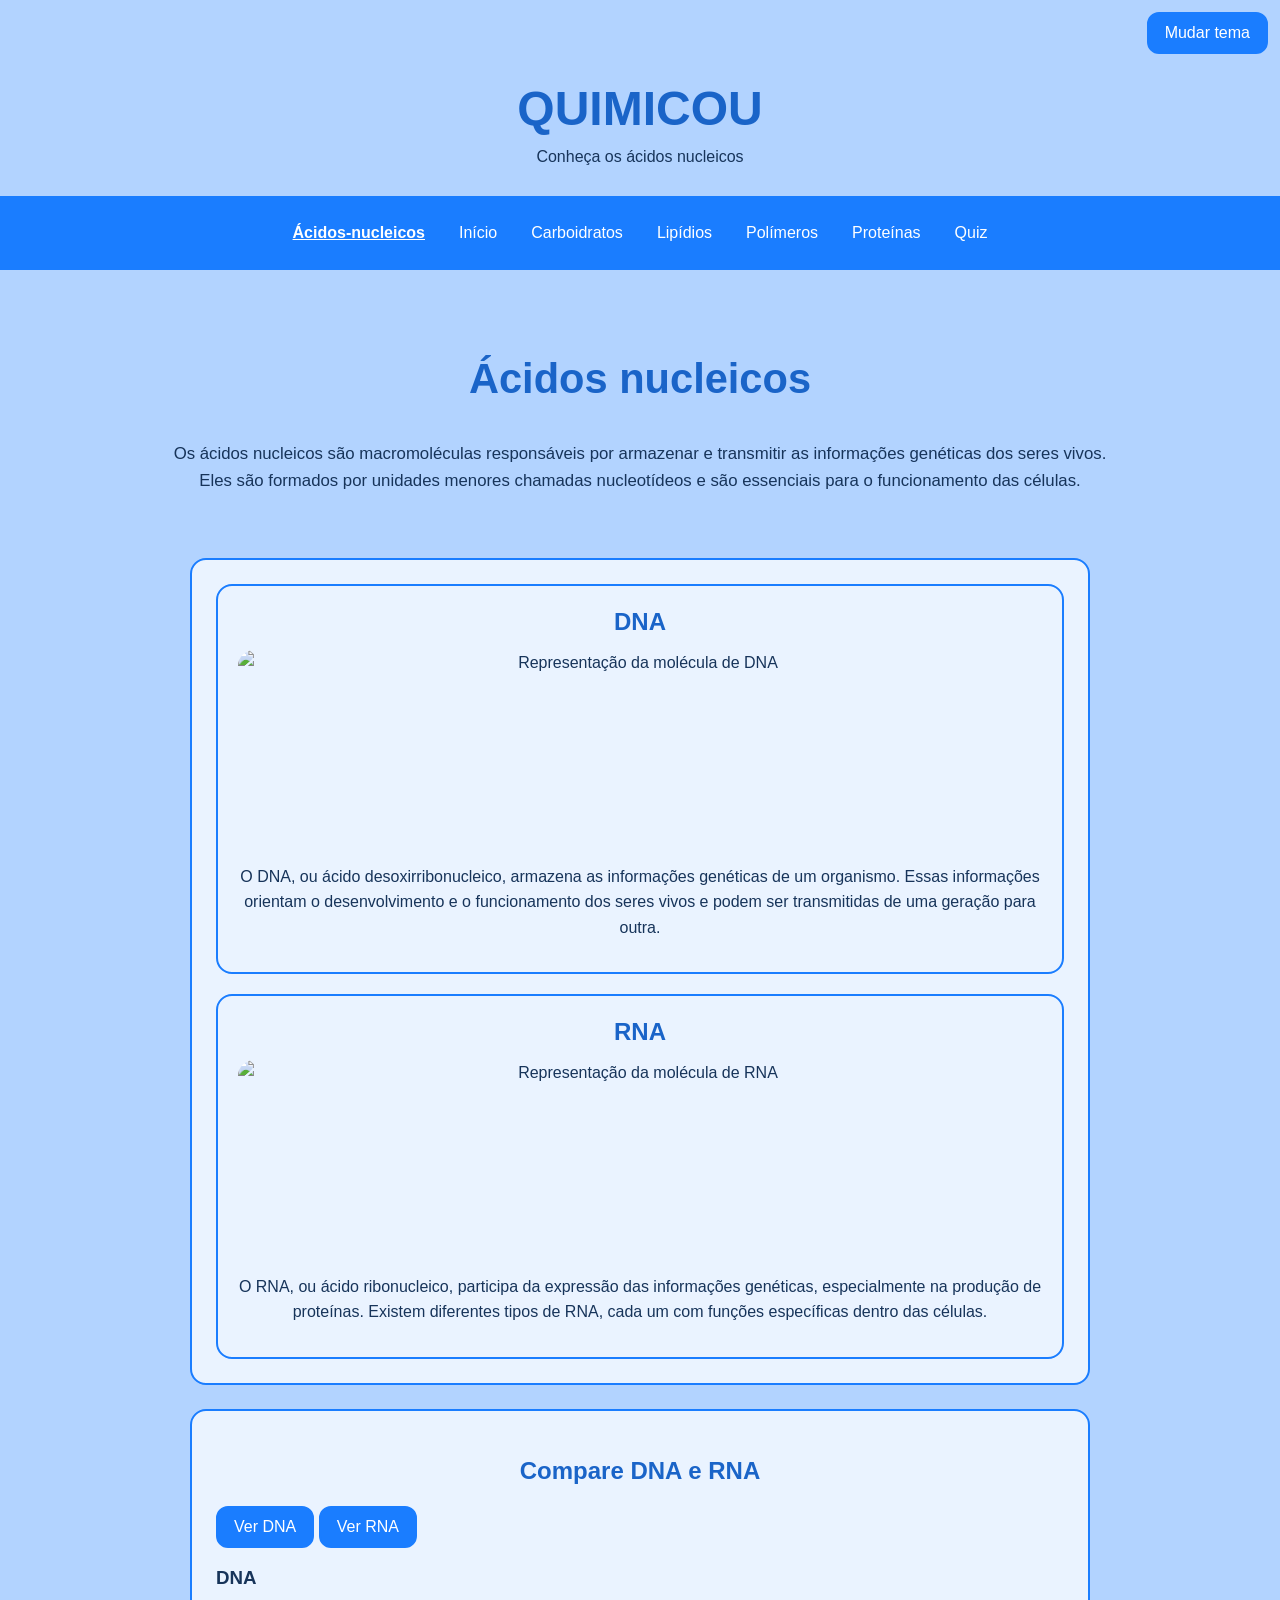
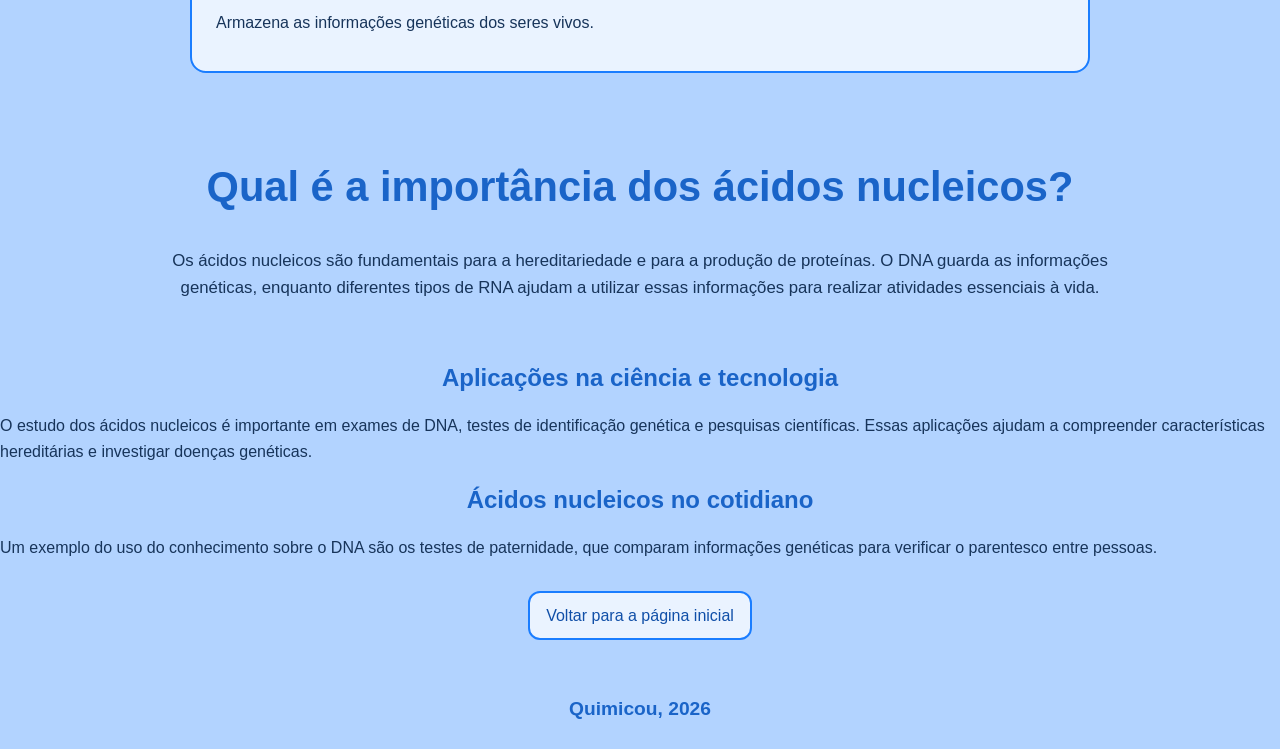
==== acidos-nucleicos.html @ 81c3c13d "Add files via upload" ====
<!DOCTYPE html>
<html lang="pt-BR">
<head>
    <meta charset="UTF-8">
    <meta name="viewport" content="width=device-width, initial-scale=1.0">
    <link rel="stylesheet" href="style.css">
    <script defer src="java.js"></script>
    <title>Ácidos nucleicos | Quimicou</title>
</head>
<body>

    <button class="tema-btn" id="mudar-tema" type="button">
        Mudar tema
    </button>
    <header class="cabecalho">
        <h1>QUIMICOU</h1>
        <p>Conheça os ácidos nucleicos</p>
    </header>
    <button type="button" class="menu-botao" aria-label="Abrir menu">
    ☰
    </button>
    <nav class="menu">
        <a href="acidos-nucleicos.html" class="ativo">Ácidos-nucleicos</a>
        <a href="index.html">Início</a>
        <a href="carboidratos.html">Carboidratos</a>
        <a href="lipidios.html">Lipídios</a>
        <a href="polimeros.html">Polímeros</a>
        <a href="proteinas.html">Proteínas</a>
        <a href="quiz.html">Quiz</a>
    </nav>
    <main>
        <section class="apresentacao">
            <h2>Ácidos nucleicos</h2>
            <p>
                Os ácidos nucleicos são macromoléculas responsáveis por
                armazenar e transmitir as informações genéticas dos seres
                vivos. Eles são formados por unidades menores chamadas
                nucleotídeos e são essenciais para o funcionamento das células.
            </p>
        </section>

        <section class="conteudo">
            <article class="card">
                <h2>DNA</h2>
                <img src="img/dna.jpg" alt="Representação da molécula de DNA">
                <p>
                    O DNA, ou ácido desoxirribonucleico, armazena as
                    informações genéticas de um organismo. Essas informações
                    orientam o desenvolvimento e o funcionamento dos seres
                    vivos e podem ser transmitidas de uma geração para outra.
                </p>
            </article>

            <article class="card">
                <h2>RNA</h2>
                <img src="img/rna.jpg" alt="Representação da molécula de RNA">
                <p>
                    O RNA, ou ácido ribonucleico, participa da expressão
                    das informações genéticas, especialmente na produção
                    de proteínas. Existem diferentes tipos de RNA, cada um
                    com funções específicas dentro das células.
                </p>
            </article>
        </section>

        <section class="conteudo">
            <h2>Compare DNA e RNA</h2>

            <button type="button" id="mostrar-dna">Ver DNA</button>
            <button type="button" id="mostrar-rna">Ver RNA</button>

            <div id="informacao-dna">
                <h3>DNA</h3>
                <p>Armazena as informações genéticas dos seres vivos.</p>
            </div>

            <div id="informacao-rna" hidden>
                <h3>RNA</h3>
                <p>Participa da utilização das informações genéticas,
                principalmente na produção de proteínas.</p>
            </div>
        </section>

        <section class="apresentacao">
            <h2>Qual é a importância dos ácidos nucleicos?</h2>
            <p>
                Os ácidos nucleicos são fundamentais para a hereditariedade
                e para a produção de proteínas. O DNA guarda as informações
                genéticas, enquanto diferentes tipos de RNA ajudam a utilizar
                essas informações para realizar atividades essenciais à vida.
            </p>
        </section>
        <section>
            <h2>Aplicações na ciência e tecnologia</h2>

            <p>
                O estudo dos ácidos nucleicos é importante em exames de DNA,
                testes de identificação genética e pesquisas científicas.
                Essas aplicações ajudam a compreender características
                hereditárias e investigar doenças genéticas.
            </p>

            <h2>Ácidos nucleicos no cotidiano</h2>

            <p>
                Um exemplo do uso do conhecimento sobre o DNA são os testes
                de paternidade, que comparam informações genéticas para
                verificar o parentesco entre pessoas.
            </p>
        </section>

        <div class="voltar">
            <a href="index.html">Voltar para a página inicial</a>
        </div>
    </main>
    <footer>
        <p>Quimicou, 2026</p>
    </footer>
</body>
</html>
---- style.css ----
* {
    box-sizing: border-box;
}

html {
    scroll-behavior: smooth;
}

body {
    margin: 0;
    background-color: rgb(178, 211, 255);
    color: #17345a;
    font-family: Arial, Helvetica, sans-serif;
    line-height: 1.6;
    transition: background-color 0.3s ease, color 0.3s ease;
}

h1,
h2 {
    text-align: center;
    color: rgb(26, 100, 200);
}

h1,
h2,
h3 {
    line-height: 1.3;
}

p {
    margin: 12px 0;
}

img {
    display: block;
    max-width: 100%;
    height: auto;
    border-radius: 16px;
}

a {
    color: #104fa8;
}

button,
.saiba-mais {
    border: 2px solid rgb(26, 125, 255);
    border-radius: 12px;
    background-color: rgb(26, 125, 255);
    color: white;
    padding: 10px 16px;
    font-size: 1rem;
    font-family: inherit;
    cursor: pointer;
    text-decoration: none;
    display: inline-block;
    transition: background-color 0.2s ease, transform 0.2s ease;
}

button:hover,
.saiba-mais:hover {
    background-color: #104fa8;
    transform: translateY(-2px);
}

button:focus-visible,
a:focus-visible,
input:focus-visible {
    outline: 3px solid #ffbf47;
    outline-offset: 3px;
}

.tema-btn {
    display: block;
    margin: 12px 12px 0 auto;
}

.cabecalho {
    padding: 24px 16px;
    text-align: center;
}

.cabecalho h1 {
    font-size: clamp(2rem, 5vw, 3rem);
    margin: 0 0 4px;
}

.cabecalho p {
    margin: 2px 0;
}

.apresentacao {
    max-width: 1000px;
    margin: 20px auto;
    padding: 28px 20px;
    text-align: center;
}

.apresentacao h2 {
    font-size: clamp(1.8rem, 4vw, 2.6rem);
}

.apresentacao p {
    font-size: 1.05rem;
}
.slider {
    display: flex;
    align-items: center;
    justify-content: center;
    gap: 10px;
    width: min(900px, 94%);
    margin: 20px auto 30px;
}

.janela-slide {
    width: 100%;
    max-width: 600px;
    overflow: hidden;
    border-radius: 16px;
}

.imagens {
    display: flex;
    transition: transform 0.45s ease;
}

.imagens img {
    width: 100%;
    max-width: 600px;
    height: 300px;
    object-fit: cover;
    flex: 0 0 100%;
    border-radius: 0;
}

.menu {
    display: flex;
    justify-content: center;
    align-items: center;
    flex-wrap: wrap;
    gap: 10px;
    padding: 16px;
    background-color: rgb(26, 125, 255);
}

.menu a {
    color: white;
    text-decoration: none;
    padding: 8px 12px;
    border-radius: 8px;
    transition: background-color 0.2s ease;
}

.menu a:hover {
    background-color: #104fa8;
}
.cards {
    display: grid;
    grid-template-columns: repeat(3, minmax(0, 1fr));
    gap: 20px;
    padding: 24px;
    max-width: 1200px;
    margin: 0 auto;
}

.card {
    display: flex;
    flex-direction: column;
    align-items: center;
    gap: 12px;
    padding: 20px;
    background-color: #eaf3ff;
    border: 2px solid rgb(26, 125, 255);
    border-radius: 16px;
    text-align: center;
    transition: transform 0.2s ease, box-shadow 0.2s ease;
}

.card:hover {
    transform: translateY(-3px);
    box-shadow: 0 6px 14px rgba(23, 52, 90, 0.12);
}

.card h2 {
    margin: 0;
}

.card img {
    width: 100%;
    height: 190px;
    object-fit: cover;
}

.saiba-mais {
    margin-top: auto;
}
.conteudo,
.curiosidade {
    width: min(900px, 92%);
    margin: 24px auto;
    padding: 24px;
    background-color: #eaf3ff;
    border: 2px solid rgb(26, 125, 255);
    border-radius: 16px;
}

.conteudo header,
.curiosidade header {
    font-size: 1.5rem;
    font-weight: bold;
    text-align: center;
    margin-bottom: 16px;
}

.conteudo .card {
    margin-bottom: 20px;
}

.conteudo .card:last-child {
    margin-bottom: 0;
}

.imagem-conteudo {
    display: block;
    width: min(600px, 100%);
    max-height: 400px;
    object-fit: contain;
    margin: 0 auto 24px;
}

.fonte {
    font-size: 0.9rem;
    font-style: italic;
}
#quiz-form {
    width: 100%;
}

fieldset {
    border: 1px solid #7ca9e8;
    border-radius: 10px;
    margin: 18px 0;
    padding: 16px;
}

legend {
    padding: 0 8px;
    color: #17345a;
}

fieldset label {
    display: block;
    margin: 10px 0;
    padding: 8px;
    border-radius: 8px;
    cursor: pointer;
}

fieldset label:hover {
    background-color: rgba(26, 125, 255, 0.1);
}

fieldset input[type="radio"] {
    margin-right: 8px;
    accent-color: rgb(26, 125, 255);
}

#resultado-quiz {
    font-weight: bold;
    font-size: 1.1rem;
    margin-top: 20px;
    text-align: center;
}
.voltar {
    text-align: center;
    margin: 30px auto;
}

.voltar a {
    display: inline-block;
    padding: 10px 16px;
    border: 2px solid rgb(26, 125, 255);
    border-radius: 12px;
    background-color: #eaf3ff;
    color: #104fa8;
    text-decoration: none;
    transition: background-color 0.2s ease;
}

.voltar a:hover {
    background-color: #c9e0ff;
}
footer {
    text-align: center;
    padding: 24px 12px;
    font-size: 1.2rem;
    font-weight: bold;
    color: rgb(26, 100, 200);
}

footer p {
    margin: 0;
}
body.escuro {
    background-color: #171a21;
    color: #f1f4fa;
}

.escuro h1,
.escuro h2,
.escuro footer {
    color: #9fc6ff;
}

.escuro a {
    color: #9fc6ff;
}

.escuro .menu a {
    color: white;
}

.escuro .card,
.escuro .conteudo,
.escuro .curiosidade {
    background-color: #242a35;
    border-color: #5b91df;
}

.escuro .menu {
    background-color: #101e33;
}

.escuro .menu a:hover {
    background-color: #28466d;
}

.escuro .voltar a {
    background-color: #242a35;
    border-color: #5b91df;
    color: #9fc6ff;
}

.escuro .voltar a:hover {
    background-color: #303b4d;
}

.escuro legend {
    color: #f1f4fa;
}

.escuro fieldset {
    border-color: #5b91df;
}

.escuro fieldset label:hover {
    background-color: rgba(159, 198, 255, 0.1);
}

@media (max-width: 900px) {
    .cards {
        grid-template-columns: repeat(2, minmax(0, 1fr));
    }

    .apresentacao {
        padding: 22px 16px;
    }
}


@media (max-width: 600px) {
    .cards {
        grid-template-columns: 1fr;
        padding: 14px;
    }

    .menu {
        gap: 6px;
        padding: 12px 8px;
    }

    .menu a {
        padding: 7px 9px;
        font-size: 0.9rem;
    }

    .slider {
        gap: 5px;
    }

    .slider button {
        padding: 8px 10px;
        font-size: 0.9rem;
    }

    .imagens img {
        height: 220px;
    }

    .conteudo,
    .curiosidade {
        padding: 16px;
    }

    .card {
        padding: 16px;
    }

    .card img {
        height: 180px;
    }

    .cabecalho {
        padding: 18px 12px;
    }

    .tema-btn {
        margin-right: 8px;
    }
}
@media (prefers-reduced-motion: reduce) {
    html {
        scroll-behavior: auto;
    }

    *,
    *::before,
    *::after {
        transition-duration: 0.01ms !important;
        animation-duration: 0.01ms !important;
    }
}
.menu-botao {
    display: none;
}

@media (max-width: 600px) {
    .menu-botao {
        display: block;
        margin: 10px auto;
    }

    .menu {
        display: none;
        flex-direction: column;
    }

    .menu.menu-aberto {
        display: flex;
    }

    .menu a {
        width: 100%;
        text-align: center;
    }
}
.ferramentas {
    width: min(900px, 92%);
    margin: 20px auto;
    display: flex;
    flex-wrap: wrap;
    justify-content: center;
    gap: 12px;
}

.ferramentas input,
.ferramentas select {
    padding: 12px;
    border: 2px solid rgb(26, 125, 255);
    border-radius: 10px;
    font-size: 1rem;
}

#mensagem-busca {
    width: 100%;
    text-align: center;
    font-weight: bold;
}

.modal {
    position: fixed;
    inset: 0;
    z-index: 1000;
    background: rgba(0, 0, 0, 0.7);
    display: flex;
    justify-content: center;
    align-items: center;
    padding: 20px;
}

.modal[hidden] {
    display: none;
}

.modal-conteudo {
    background: #eaf3ff;
    color: #17345a;
    padding: 25px;
    border-radius: 16px;
    max-width: 450px;
    width: 100%;
    text-align: center;
}

.escuro .modal-conteudo {
    background: #242a35;
    color: white;
}

@keyframes aparecer {
    from {
        opacity: 0;
        transform: translateY(15px);
    }

    to {
        opacity: 1;
        transform: translateY(0);
    }
}

.cabecalho,
.apresentacao,
.conteudo,
.curiosidade {
    animation: aparecer 0.7s ease;
}

.card {
    animation: aparecer 0.8s ease;
}
@keyframes flutuar {
    0% {
        transform: translateY(0);
    }

    50% {
        transform: translateY(-8px);
    }

    100% {
        transform: translateY(0);
    }
}
.apresentacao h1 {
    animation: flutuar 3s ease-in-out infinite;
}
img {
    transition: transform 0.3s ease;
}

img:hover {
    transform: scale(1.03);
}
.menu a.ativo {
    font-weight: bold;
    text-decoration: underline;
}
.card[hidden] {
    display: none;
}
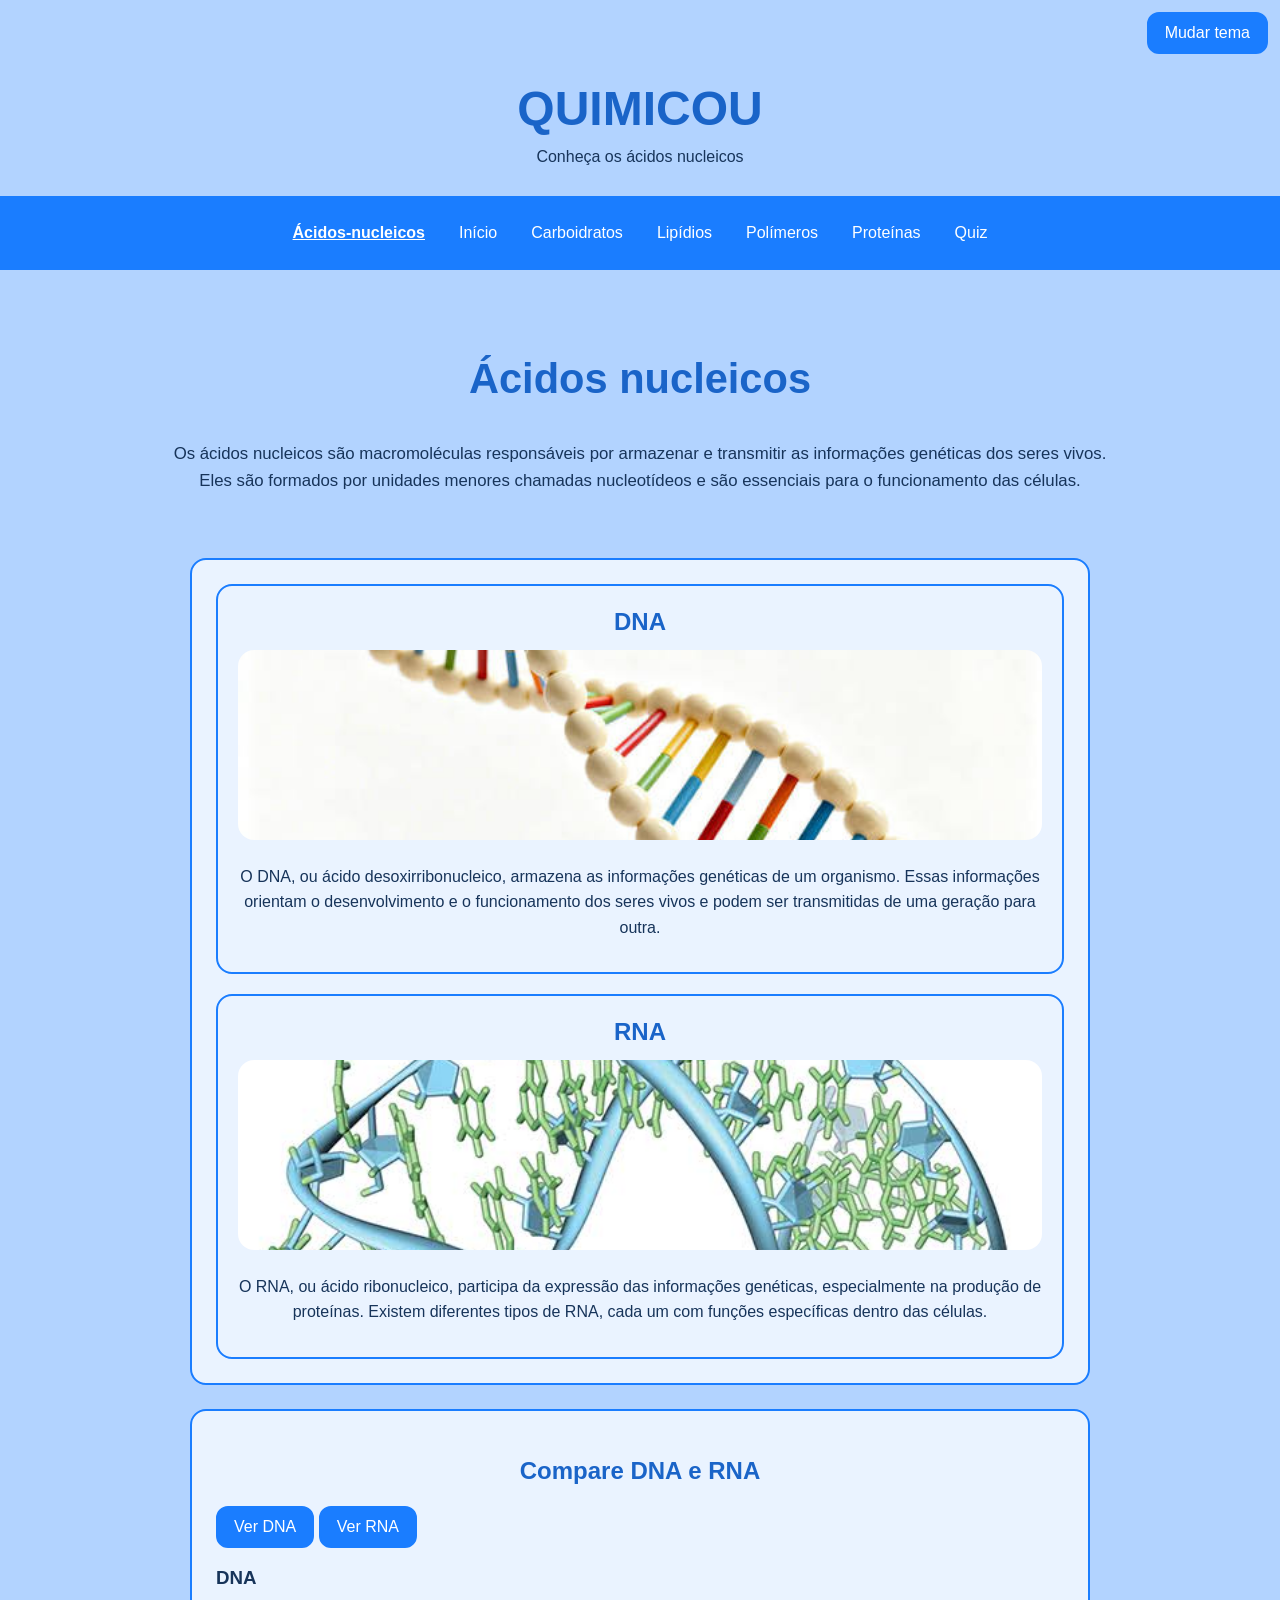
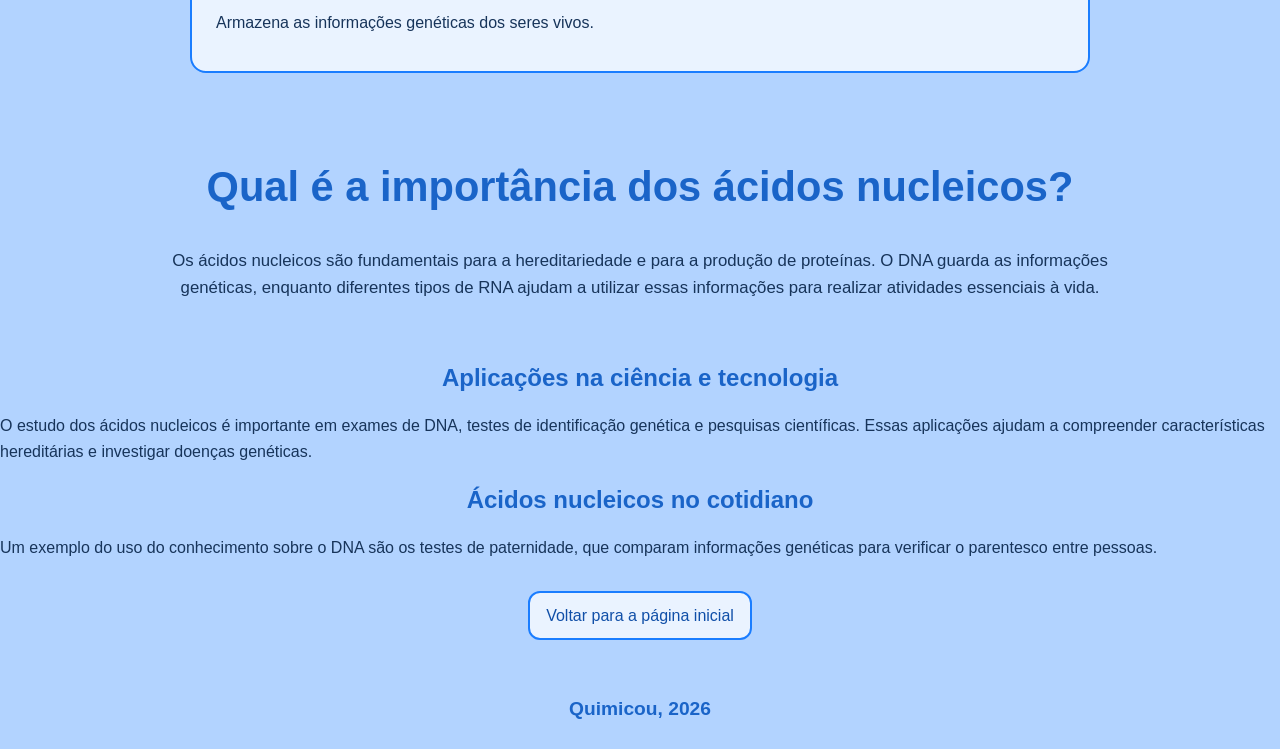
==== commit 699ba8aa: "Add files via upload" ====
--- a/acidos-nucleicos.html
+++ b/acidos-nucleicos.html
@@ -42,7 +42,7 @@
         <section class="conteudo">
             <article class="card">
                 <h2>DNA</h2>
-                <img src="img/dna.jpg" alt="Representação da molécula de DNA">
+                <img src="dna.jpg" alt="Representação da molécula de DNA">
                 <p>
                     O DNA, ou ácido desoxirribonucleico, armazena as
                     informações genéticas de um organismo. Essas informações
@@ -53,7 +53,7 @@
 
             <article class="card">
                 <h2>RNA</h2>
-                <img src="img/rna.jpg" alt="Representação da molécula de RNA">
+                <img src="rna.jpg" alt="Representação da molécula de RNA">
                 <p>
                     O RNA, ou ácido ribonucleico, participa da expressão
                     das informações genéticas, especialmente na produção
